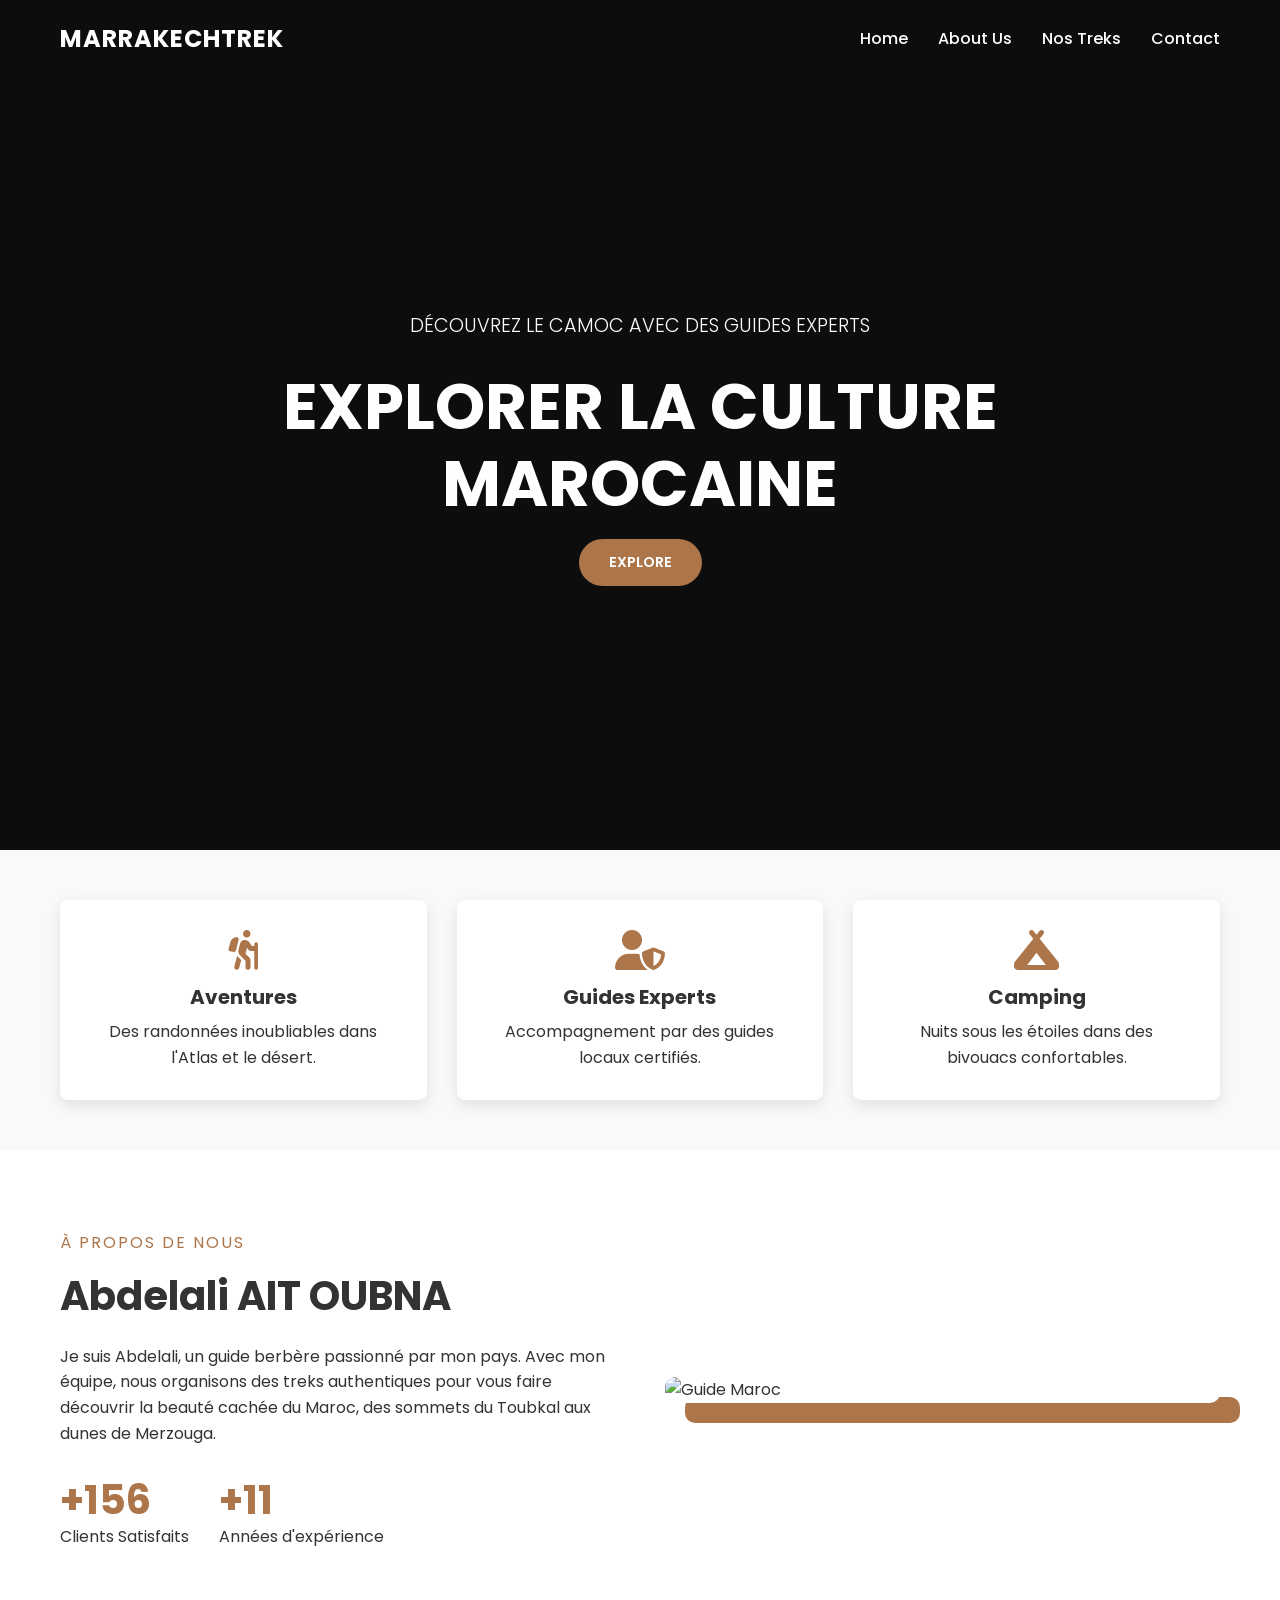
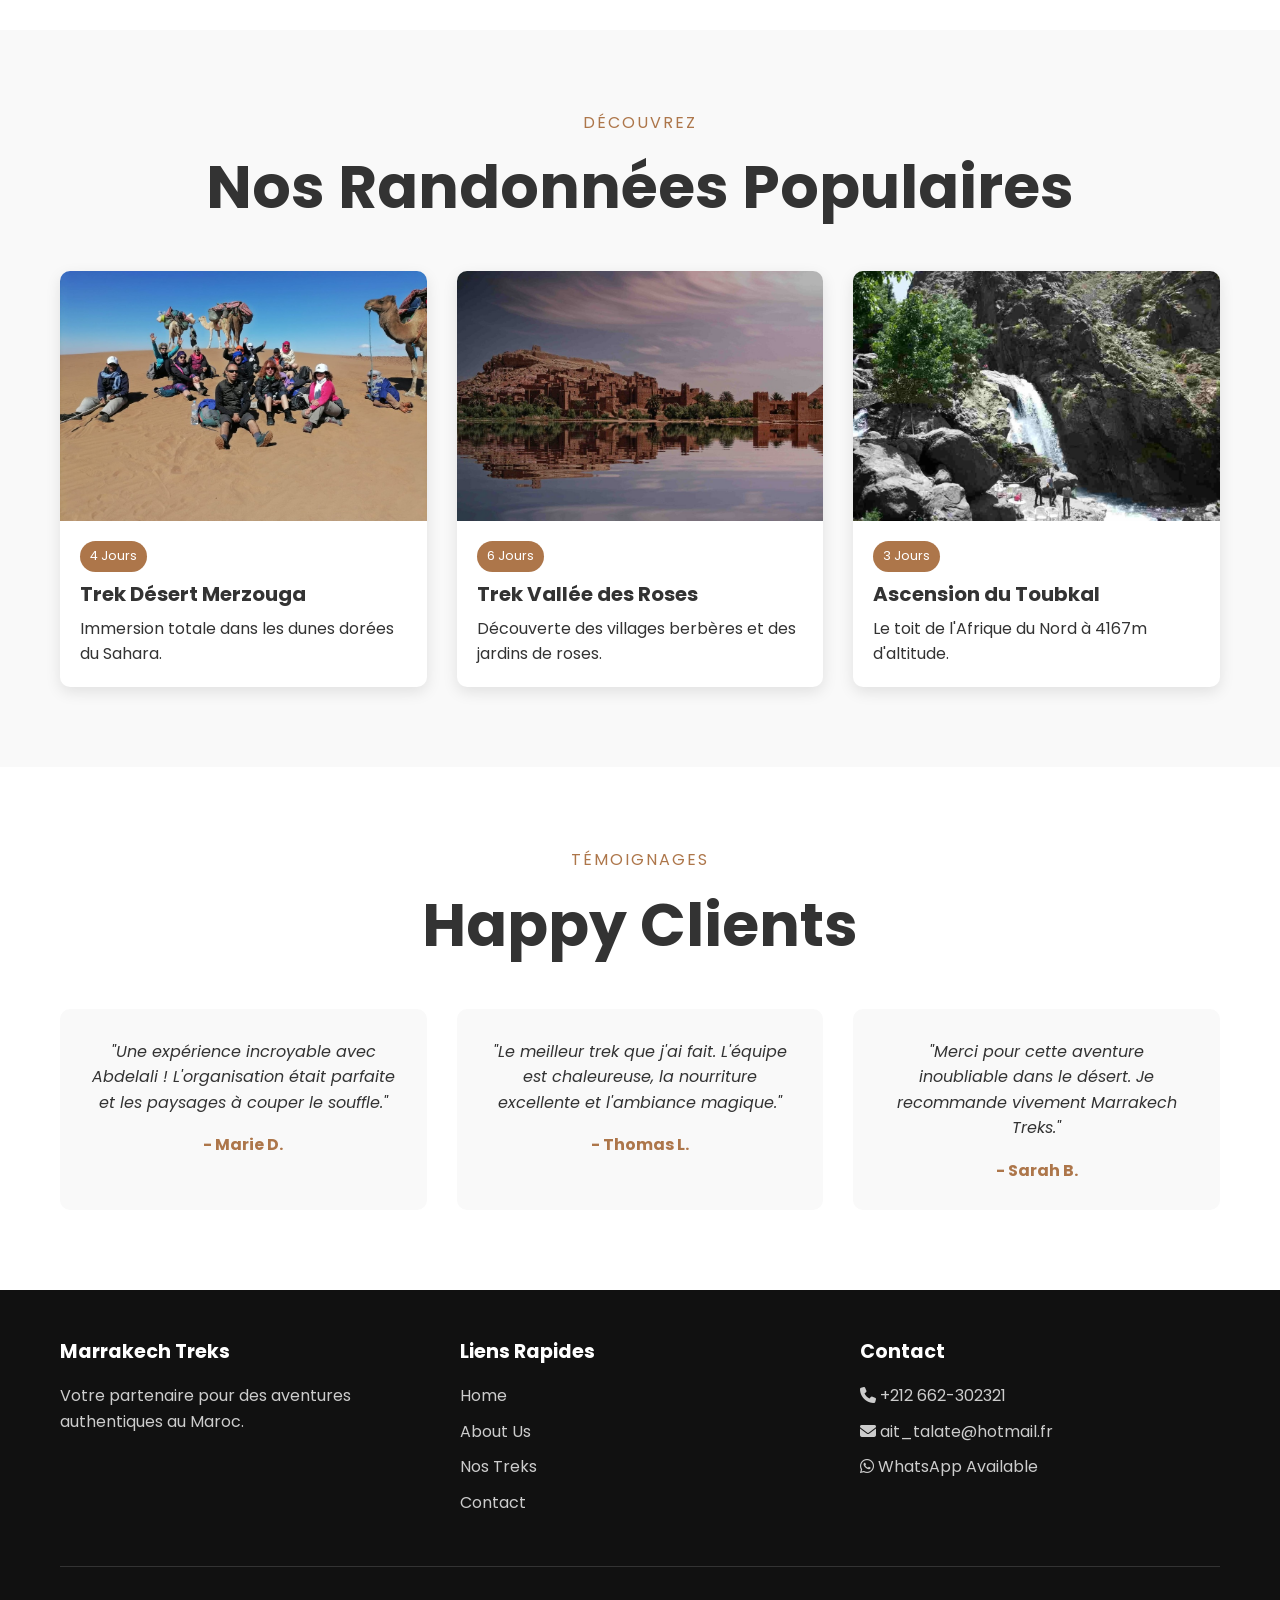
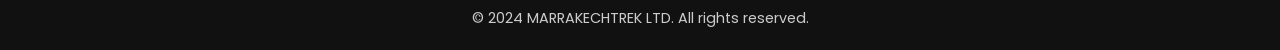
==== index.html @ 57b6cb00 "Add files via upload" ====
<!DOCTYPE html>
<html lang="en">

<head>
    <meta charset="UTF-8">
    <meta name="viewport" content="width=device-width, initial-scale=1.0">
    <title>Marrakech Treks - Hiking & Desert Tours</title>
    <!-- Fonts -->
    <link href="https://fonts.googleapis.com/css2?family=Poppins:wght@300;400;500;600;700&display=swap"
        rel="stylesheet">
    <!-- Icons -->
    <link rel="stylesheet" href="https://cdnjs.cloudflare.com/ajax/libs/font-awesome/6.4.0/css/all.min.css">
    <!-- Styles -->
    <link rel="stylesheet" href="style.css">
</head>

<body>

    <!-- Header -->
    <header class="header">
        <div class="container navbar">
            <div class="logo">MARRAKECHTREK</div>
            <div class="nav-toggle">
                <i class="fas fa-bars"></i>
            </div>
            <nav>
                <ul class="nav-menu">
                    <li><a href="index.html" class="nav-link">Home</a></li>
                    <li><a href="#about" class="nav-link">About Us</a></li>
                    <li><a href="#treks" class="nav-link">Nos Treks</a></li>
                    <li><a href="contact.html" class="nav-link">Contact</a></li>
                </ul>
            </nav>
        </div>
    </header>

    <!-- Hero Section -->
    <section class="hero">
        <div class="container hero-content">
            <h4 class="hero-subtitle">DÉCOUVREZ LE CAMOC AVEC DES GUIDES EXPERTS</h4>
            <h1 class="hero-title">EXPLORER LA CULTURE MAROCAINE</h1>
            <a href="#treks" class="btn btn-primary">EXPLORE</a>
        </div>
    </section>

    <!-- Features -->
    <section class="features">
        <div class="container grid grid-3">
            <div class="feature-box">
                <i class="fas fa-hiking feature-icon"></i>
                <h3 class="feature-title">Aventures</h3>
                <p>Des randonnées inoubliables dans l'Atlas et le désert.</p>
            </div>
            <div class="feature-box">
                <i class="fas fa-user-shield feature-icon"></i>
                <h3 class="feature-title">Guides Experts</h3>
                <p>Accompagnement par des guides locaux certifiés.</p>
            </div>
            <div class="feature-box">
                <i class="fas fa-campground feature-icon"></i>
                <h3 class="feature-title">Camping</h3>
                <p>Nuits sous les étoiles dans des bivouacs confortables.</p>
            </div>
        </div>
    </section>

    <!-- About Section -->
    <section class="section about" id="about">
        <div class="container about-content">
            <div class="about-text">
                <span class="section-subtitle">À PROPOS DE NOUS</span>
                <h2>Abdelali AIT OUBNA</h2>
                <p>Je suis Abdelali, un guide berbère passionné par mon pays. Avec mon équipe, nous organisons des treks
                    authentiques pour vous faire découvrir la beauté cachée du Maroc, des sommets du Toubkal aux dunes
                    de Merzouga.</p>
                <div class="about-stats">
                    <div class="stat-item">
                        <h3>+156</h3>
                        <p>Clients Satisfaits</p>
                    </div>
                    <div class="stat-item">
                        <h3>+11</h3>
                        <p>Années d'expérience</p>
                    </div>
                </div>
            </div>
            <div class="about-image">
                <img src="https://images.unsplash.com/photo-1549488497-2936720d2c36?q=80&w=2070&auto=format&fit=crop"
                    alt="Guide Maroc">
            </div>
        </div>
    </section>

    <!-- Tours Section -->
    <section class="section tours" id="treks">
        <div class="container">
            <div class="section-title">
                <span class="section-subtitle">DÉCOUVREZ</span>
                <h2>Nos Randonnées Populaires</h2>
            </div>
            <div class="grid grid-3">
                <!-- Tour 1 -->
                <div class="tour-card">
                    <div class="tour-image">
                        <img src="images/trek-desert.jpg" alt="Trek Désert">
                    </div>
                    <div class="tour-info">
                        <span class="tour-badge">4 Jours</span>
                        <h3 class="tour-title">Trek Désert Merzouga</h3>
                        <p>Immersion totale dans les dunes dorées du Sahara.</p>
                    </div>
                </div>
                <!-- Tour 2 -->
                <div class="tour-card">
                    <div class="tour-image">
                        <img src="images/trek-valley.jpg" alt="Vallée des Roses">
                    </div>
                    <div class="tour-info">
                        <span class="tour-badge">6 Jours</span>
                        <h3 class="tour-title">Trek Vallée des Roses</h3>
                        <p>Découverte des villages berbères et des jardins de roses.</p>
                    </div>
                </div>
                <!-- Tour 3 -->
                <div class="tour-card">
                    <div class="tour-image">
                        <img src="images/trek-toubkal.jpg" alt="Mont Toubkal">
                    </div>
                    <div class="tour-info">
                        <span class="tour-badge">3 Jours</span>
                        <h3 class="tour-title">Ascension du Toubkal</h3>
                        <p>Le toit de l'Afrique du Nord à 4167m d'altitude.</p>
                    </div>
                </div>
            </div>
        </div>
    </section>

    <!-- Reviews -->
    <section class="section reviews">
        <div class="container">
            <div class="section-title">
                <span class="section-subtitle">TÉMOIGNAGES</span>
                <h2>Happy Clients</h2>
            </div>
            <div class="grid grid-3">
                <div class="review-card">
                    <p class="review-text">"Une expérience incroyable avec Abdelali ! L'organisation était parfaite et
                        les
                        paysages à couper le souffle."</p>
                    <h4 class="review-author">- Marie D.</h4>
                </div>
                <div class="review-card">
                    <p class="review-text">"Le meilleur trek que j'ai fait. L'équipe est chaleureuse, la nourriture
                        excellente et l'ambiance magique."</p>
                    <h4 class="review-author">- Thomas L.</h4>
                </div>
                <div class="review-card">
                    <p class="review-text">"Merci pour cette aventure inoubliable dans le désert. Je recommande vivement
                        Marrakech Treks."</p>
                    <h4 class="review-author">- Sarah B.</h4>
                </div>
            </div>
        </div>
    </section>

    <!-- Footer -->
    <footer class="footer">
        <div class="container">
            <div class="footer-grid">
                <div class="footer-col">
                    <h4>Marrakech Treks</h4>
                    <p>Votre partenaire pour des aventures authentiques au Maroc.</p>
                </div>
                <div class="footer-col">
                    <h4>Liens Rapides</h4>
                    <ul class="footer-links">
                        <li><a href="index.html">Home</a></li>
                        <li><a href="#about">About Us</a></li>
                        <li><a href="#treks">Nos Treks</a></li>
                        <li><a href="contact.html">Contact</a></li>
                    </ul>
                </div>
                <div class="footer-col">
                    <h4>Contact</h4>
                    <ul class="footer-links">
                        <li><i class="fas fa-phone"></i> +212 662-302321</li>
                        <li><i class="fas fa-envelope"></i> ait_talate@hotmail.fr</li>
                        <li><i class="fab fa-whatsapp"></i> WhatsApp Available</li>
                    </ul>
                </div>
            </div>
            <div class="footer-bottom">
                <p>&copy; 2024 MARRAKECHTREK LTD. All rights reserved.</p>
            </div>
        </div>
    </footer>

    <script>
        // Simple script to toggle mobile menu
        document.querySelector('.nav-toggle').addEventListener('click', function () {
            document.querySelector('.nav-menu').classList.toggle('active');
        });

        // Simple script to change header background on scroll
        window.addEventListener('scroll', function () {
            if (window.scrollY > 100) {
                document.querySelector('.header').classList.add('scrolled');
            } else {
                document.querySelector('.header').classList.remove('scrolled');
            }
        });
    </script>
</body>

</html>
---- style.css ----
/* Global Variables */
:root {
  --color-accent: #ad764a;
  --color-accent-hover: #8e5f3a;
  --color-text-main: #fefefe;
  --color-text-dark: #333333;
  --color-text-muted: #666666;
  --color-bg-dark: #1a1a1a;
  --color-bg-light: #f9f9f9;
  --color-overlay: rgba(0, 0, 0, 0.5);
  
  --font-primary: 'Poppins', sans-serif;
  
  --transition-speed: 0.3s;
  --container-width: 1200px;
}

/* Reset & Base Styles */
* {
  margin: 0;
  padding: 0;
  box-sizing: border-box;
}

body {
  font-family: var(--font-primary);
  color: var(--color-text-main);
  background-color: var(--color-bg-dark);
  line-height: 1.6;
  overflow-x: hidden;
}

a {
  text-decoration: none;
  color: inherit;
  transition: color var(--transition-speed);
}

ul {
  list-style: none;
}

img {
  max-width: 100%;
  display: block;
}

/* Typography */
h1, h2, h3, h4, h5, h6 {
  font-weight: 700;
  line-height: 1.2;
}

.section-title {
  text-align: center;
  font-size: 2.5rem;
  margin-bottom: 3rem;
  color: var(--color-text-dark);
}

.section-subtitle {
  display: block;
  font-size: 1rem;
  color: var(--color-accent);
  text-transform: uppercase;
  letter-spacing: 2px;
  margin-bottom: 1rem;
}

/* Buttons */
.btn {
  display: inline-block;
  padding: 12px 30px;
  border-radius: 30px;
  font-weight: 600;
  text-transform: uppercase;
  cursor: pointer;
  transition: all var(--transition-speed);
  border: none;
  font-size: 0.9rem;
}

.btn-primary {
  background-color: var(--color-accent);
  color: white;
}

.btn-primary:hover {
  background-color: var(--color-accent-hover);
  transform: translateY(-2px);
}

/* Layout Utilities */
.container {
  max-width: var(--container-width);
  margin: 0 auto;
  padding: 0 20px;
}

.section {
  padding: 80px 0;
}

.grid {
  display: grid;
  gap: 30px;
}

.grid-3 {
  grid-template-columns: repeat(auto-fit, minmax(300px, 1fr));
}

.flex {
  display: flex;
  gap: 20px;
}

.flex-center {
  display: flex;
  justify-content: center;
  align-items: center;
}

.flex-between {
  display: flex;
  justify-content: space-between;
  align-items: center;
}

/* Header */
.header {
  position: absolute;
  top: 0;
  left: 0;
  width: 100%;
  z-index: 1000;
  padding: 20px 0;
  transition: background-color var(--transition-speed);
}

.header.scrolled {
  background-color: rgba(0, 0, 0, 0.9);
  position: fixed;
}

.navbar {
  display: flex;
  justify-content: space-between;
  align-items: center;
}

.logo {
  font-size: 1.5rem;
  font-weight: 700;
  letter-spacing: 1px;
}

.nav-menu {
  display: flex;
  gap: 30px;
}

.nav-link {
  font-weight: 500;
  position: relative;
}

.nav-link::after {
  content: '';
  position: absolute;
  bottom: -5px;
  left: 0;
  width: 0;
  height: 2px;
  background-color: var(--color-accent);
  transition: width var(--transition-speed);
}

.nav-link:hover::after {
  width: 100%;
}

.nav-toggle {
  display: none;
  font-size: 1.5rem;
  cursor: pointer;
}

/* Hero Section */
.hero {
  position: relative;
  height: 100vh;
  background: linear-gradient(var(--color-overlay), var(--color-overlay)), url('https://images.unsplash.com/photo-1539020140153-e479b8c22e70?q=80&w=2070&auto=format&fit=crop');
  background-size: cover;
  background-position: center;
  background-attachment: fixed;
  display: flex;
  align-items: center;
  text-align: center;
}

.hero-content {
  max-width: 800px;
  margin: 0 auto;
}

.hero-title {
  font-size: 4rem;
  margin-bottom: 1rem;
  text-transform: uppercase;
}

.hero-subtitle {
  font-size: 1.2rem;
  margin-bottom: 2rem;
  font-weight: 300;
}

/* Services / Features */
.features {
  background-color: var(--color-bg-light);
  color: var(--color-text-dark);
  margin-top: -50px;
  position: relative;
  z-index: 10;
  padding-top: 50px;
  padding-bottom: 50px;
}

.feature-box {
  background: white;
  padding: 30px;
  text-align: center;
  border-radius: 8px;
  box-shadow: 0 5px 15px rgba(0,0,0,0.1);
  transition: transform var(--transition-speed);
}

.feature-box:hover {
  transform: translateY(-10px);
}

.feature-icon {
  font-size: 2.5rem;
  color: var(--color-accent);
  margin-bottom: 15px;
}

.feature-title {
  margin-bottom: 10px;
  font-size: 1.25rem;
}

/* About Section */
.about {
  background-color: white;
  color: var(--color-text-dark);
}

.about-content {
  display: grid;
  grid-template-columns: 1fr 1fr;
  gap: 50px;
  align-items: center;
}

.about-text h2 {
  font-size: 2.5rem;
  margin-bottom: 1.5rem;
}

.about-stats {
  display: flex;
  gap: 30px;
  margin-top: 30px;
}

.stat-item h3 {
  font-size: 2.5rem;
  color: var(--color-accent);
}

.about-image {
  position: relative;
}

.about-image img {
  border-radius: 10px;
  box-shadow: 20px 20px 0 var(--color-accent);
}

/* Tours Section */
.tours {
  background-color: var(--color-bg-light);
  color: var(--color-text-dark);
}

.tour-card {
  background: white;
  border-radius: 10px;
  overflow: hidden;
  box-shadow: 0 5px 15px rgba(0,0,0,0.1);
  transition: transform var(--transition-speed);
}

.tour-card:hover {
  transform: translateY(-5px);
}

.tour-image {
  height: 250px;
  overflow: hidden;
}

.tour-image img {
  width: 100%;
  height: 100%;
  object-fit: cover;
  transition: transform var(--transition-speed);
}

.tour-card:hover .tour-image img {
  transform: scale(1.1);
}

.tour-info {
  padding: 20px;
}

.tour-badge {
  background-color: var(--color-accent);
  color: white;
  padding: 5px 10px;
  border-radius: 20px;
  font-size: 0.8rem;
  display: inline-block;
  margin-bottom: 10px;
}

.tour-title {
  font-size: 1.25rem;
  margin-bottom: 10px;
}

/* Reviews */
.reviews {
  background-color: white;
  color: var(--color-text-dark);
}

.review-card {
  background: var(--color-bg-light);
  padding: 30px;
  border-radius: 10px;
  text-align: center;
  position: relative;
}

.review-text {
  font-style: italic;
  margin-bottom: 20px;
}

.review-author {
  font-weight: 700;
  color: var(--color-accent);
}

/* Contact Page Specifics */
.contact-hero {
  height: 60vh;
}

.contact-section {
  background-color: white;
  color: var(--color-text-dark);
}

.contact-grid {
  display: grid;
  grid-template-columns: 1fr 1fr;
  gap: 50px;
}

.contact-info-item {
  display: flex;
  align-items: center;
  gap: 20px;
  margin-bottom: 30px;
}

.contact-icon {
  width: 50px;
  height: 50px;
  background-color: var(--color-bg-light);
  border-radius: 50%;
  display: flex;
  justify-content: center;
  align-items: center;
  color: var(--color-accent);
  font-size: 1.2rem;
}

.contact-form {
  background-color: var(--color-bg-light);
  padding: 40px;
  border-radius: 10px;
}

.form-group {
  margin-bottom: 20px;
}

.form-input, .form-textarea {
  width: 100%;
  padding: 15px;
  border: 1px solid #ddd;
  border-radius: 5px;
  font-family: inherit;
  font-size: 1rem;
}

.form-textarea {
  height: 150px;
  resize: vertical;
}

.form-input:focus, .form-textarea:focus {
  outline: none;
  border-color: var(--color-accent);
}

/* Footer */
.footer {
  background-color: #111;
  padding: 50px 0 20px;
  color: #ccc;
}

.footer-grid {
  display: grid;
  grid-template-columns: repeat(auto-fit, minmax(250px, 1fr));
  gap: 40px;
  margin-bottom: 40px;
  border-bottom: 1px solid #333;
  padding-bottom: 40px;
}

.footer-col h4 {
  color: white;
  margin-bottom: 20px;
  font-size: 1.2rem;
}

.footer-links li {
  margin-bottom: 10px;
}

.footer-bottom {
  text-align: center;
  font-size: 0.9rem;
}

/* Responsive */
@media (max-width: 900px) {
  .hero-title {
    font-size: 3rem;
  }
  
  .about-content, .contact-grid {
    grid-template-columns: 1fr;
  }
  
  .nav-menu {
    display: none; /* Mobile menu implementation usually requires JS, will do simple stack for now or just hide */
  }
  
  .nav-toggle {
    display: block;
  }
  
  /* Simple Mobile Menu Fallback */
  .nav-menu.active {
    display: flex;
    flex-direction: column;
    position: absolute;
    top: 70px;
    left: 0;
    width: 100%;
    background-color: rgba(0,0,0,0.9);
    padding: 20px;
    text-align: center;
  }
}
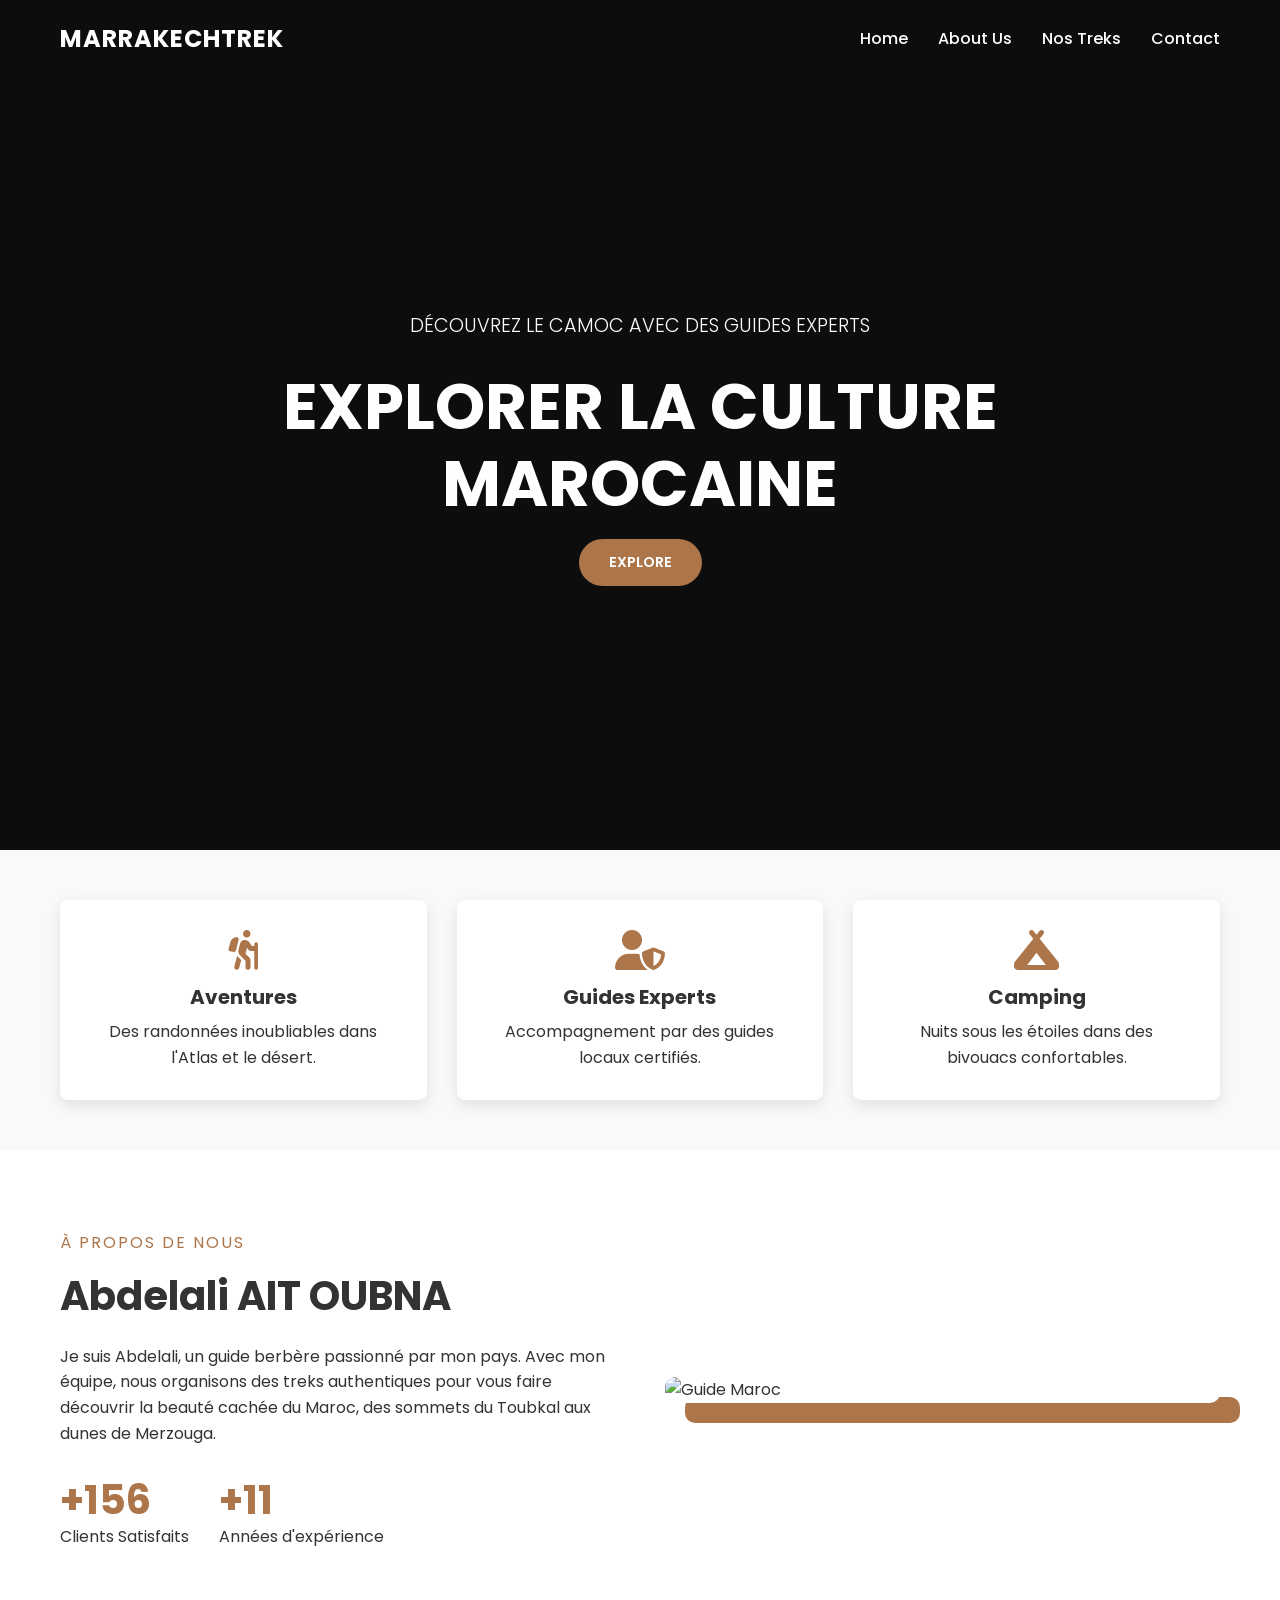
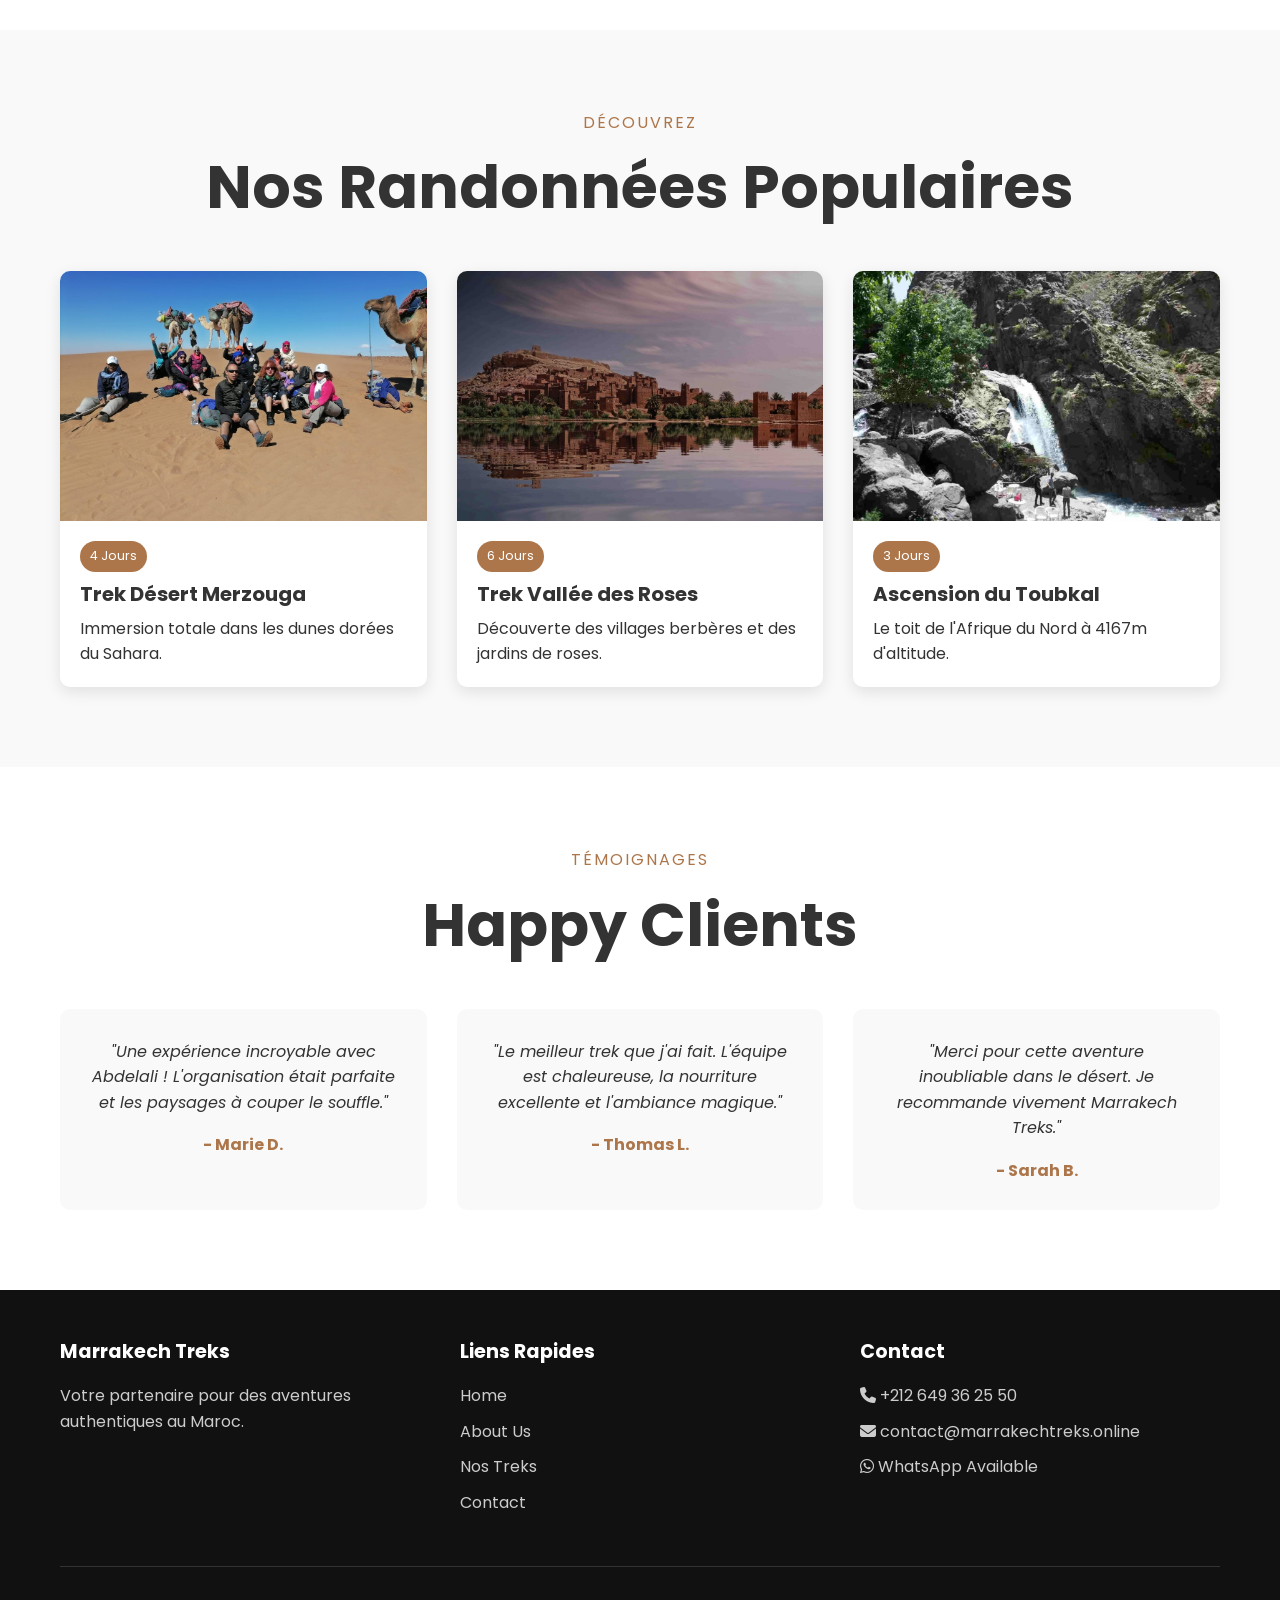
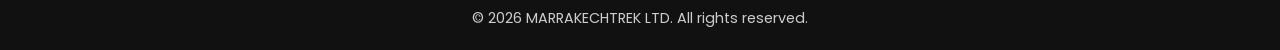
==== commit 45092e80: "Update index.html" ====
--- a/index.html
+++ b/index.html
@@ -184,14 +184,14 @@
                 <div class="footer-col">
                     <h4>Contact</h4>
                     <ul class="footer-links">
-                        <li><i class="fas fa-phone"></i> +212 662-302321</li>
-                        <li><i class="fas fa-envelope"></i> ait_talate@hotmail.fr</li>
+                        <li><i class="fas fa-phone"></i> +212 649 36 25 50</li>
+                        <li><i class="fas fa-envelope"></i> contact@marrakechtreks.online</li>
                         <li><i class="fab fa-whatsapp"></i> WhatsApp Available</li>
                     </ul>
                 </div>
             </div>
             <div class="footer-bottom">
-                <p>&copy; 2024 MARRAKECHTREK LTD. All rights reserved.</p>
+                <p>&copy; 2026 MARRAKECHTREK LTD. All rights reserved.</p>
             </div>
         </div>
     </footer>
@@ -213,4 +213,4 @@
     </script>
 </body>
 
-</html>+</html>
